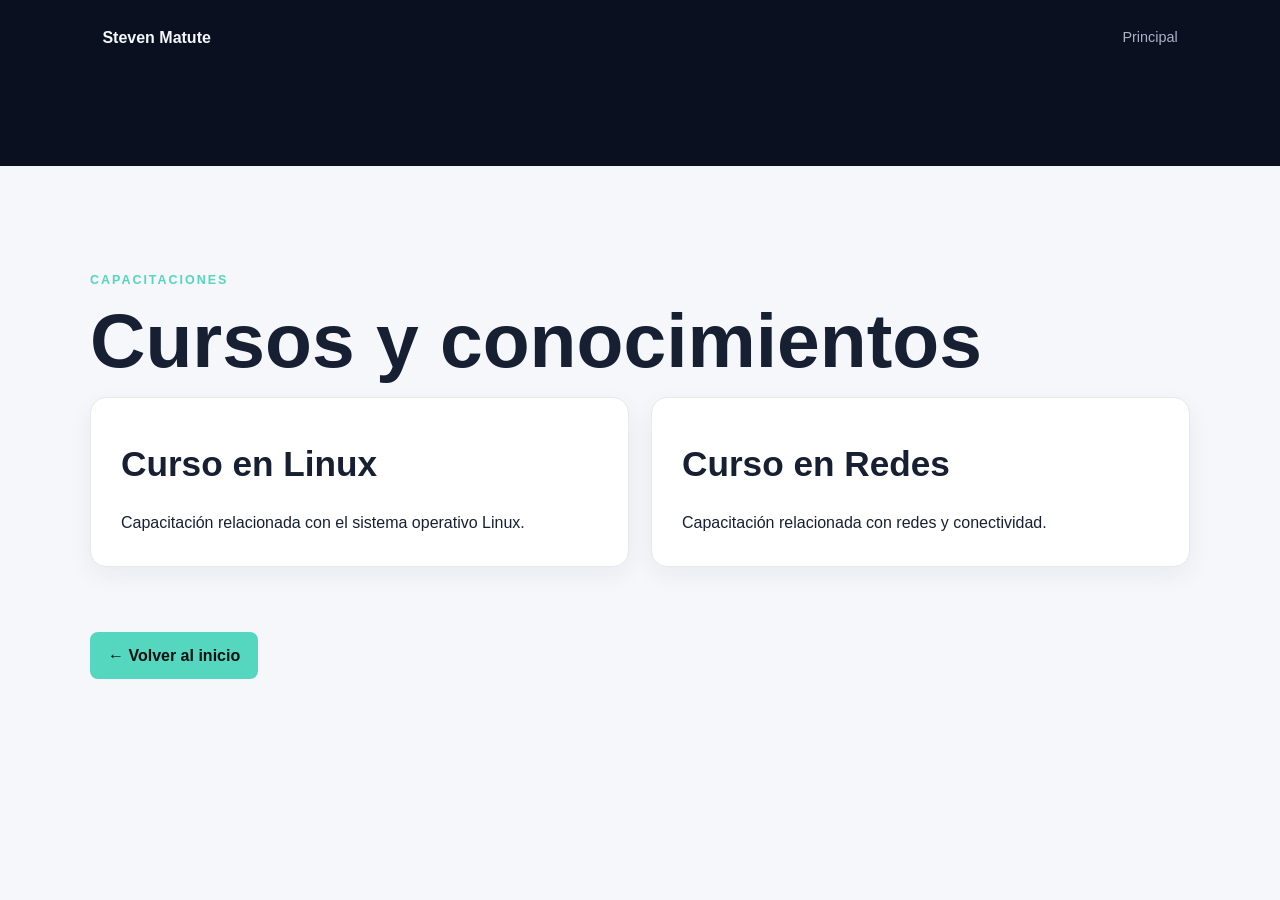
==== capacitaciones/index.html @ 44fb6eca "Primera version de mi hoja de vida" ====
<!DOCTYPE html>
<html lang="es"><head><meta charset="UTF-8"><meta name="viewport" content="width=device-width, initial-scale=1.0">
<title>Capacitaciones | Steven Matute</title><link rel="stylesheet" href="../style.css"></head>
<body><header class="hero"><nav><a href="../index.html" class="logo">Steven Matute</a><div class="nav-links"><a href="../index.html">Principal</a></div></nav></header>
<main><section class="section"><p class="section-label">CAPACITACIONES</p><h1>Cursos y conocimientos</h1>
<div class="cards"><div class="card"><h2>Curso en Linux</h2><p>Capacitación relacionada con el sistema operativo Linux.</p></div>
<div class="card"><h2>Curso en Redes</h2><p>Capacitación relacionada con redes y conectividad.</p></div></div>
<a class="btn" href="../index.html">← Volver al inicio</a></section></main></body></html>
---- style.css ----
* { box-sizing: border-box; margin: 0; padding: 0; }
:root {
  --bg: #0b1020;
  --card: #121a2d;
  --text: #f4f7fb;
  --muted: #aab4c5;
  --accent: #55d6be;
  --line: rgba(255,255,255,.12);
}
body {
  font-family: Arial, Helvetica, sans-serif;
  background: #f5f7fa;
  color: #172033;
  line-height: 1.6;
}
.hero {
  background: var(--bg);
  color: var(--text);
  padding: 0 8% 90px;
}
nav {
  max-width: 1150px;
  margin: auto;
  padding: 25px 0;
  display: flex;
  justify-content: space-between;
  align-items: center;
  gap: 20px;
}
.logo { color: var(--text); text-decoration: none; font-weight: 800; }
.nav-links { display: flex; gap: 20px; flex-wrap: wrap; }
.nav-links a { color: var(--muted); text-decoration: none; font-size: .9rem; }
.nav-links a:hover { color: var(--accent); }
.hero-content {
  max-width: 1150px; margin: 70px auto 0;
  display: flex; align-items: center; gap: 55px;
}
.photo {
  width: 190px; height: 190px; flex: 0 0 190px;
  border-radius: 50%; overflow: hidden;
  background: #24304a; border: 4px solid rgba(85,214,190,.45);
  display: grid; place-items: center;
}
.photo img { width: 100%; height: 100%; object-fit: cover; }
.photo-placeholder { color: var(--accent); font-size: 3.5rem; font-weight: 800; }
.eyebrow, .section-label { color: var(--accent); letter-spacing: 2px; font-size: .78rem; font-weight: 800; }
h1 { font-size: clamp(2.5rem, 6vw, 5rem); line-height: 1.02; margin: 10px 0 18px; }
.subtitle { color: var(--muted); max-width: 700px; font-size: 1.1rem; }
.buttons { display: flex; gap: 12px; margin-top: 25px; flex-wrap: wrap; }
.btn {
  display: inline-block; background: var(--accent); color: #07110f;
  padding: 11px 18px; border-radius: 8px; text-decoration: none; font-weight: 800;
}
.btn-outline { background: transparent; color: var(--text); border: 1px solid var(--line); }
main { max-width: 1150px; margin: auto; padding: 75px 25px; }
.section { padding: 30px 0 65px; }
h2 { font-size: 2.2rem; margin: 8px 0 18px; }
.lead { max-width: 850px; color: #536174; font-size: 1.08rem; }
.grid-section, .cards { display: grid; grid-template-columns: repeat(2, 1fr); gap: 22px; margin-bottom: 65px; }
.card, .big-card {
  background: white; border: 1px solid #e4e8ef; border-radius: 16px; padding: 30px;
  box-shadow: 0 8px 25px rgba(20,35,60,.06);
}
.info-list { list-style: none; color: #536174; }
.info-list li { padding: 9px 0; border-bottom: 1px solid #edf0f4; }
.info-list a { color: #167c6b; }
.tags { display: flex; flex-wrap: wrap; gap: 10px; }
.tags span {
  background: #edf9f6; color: #167c6b; padding: 8px 12px; border-radius: 30px;
  font-size: .9rem; font-weight: 700;
}
.language {
  background: var(--bg); color: white; padding: 22px 25px; border-radius: 12px;
  display: flex; justify-content: space-between; gap: 20px; max-width: 850px;
}
.language strong { color: var(--accent); }
.big-card { text-decoration: none; color: #172033; transition: .2s; }
.big-card:hover { transform: translateY(-4px); border-color: var(--accent); }
.big-card span { color: #159b84; font-weight: 800; }
.big-card h3 { font-size: 1.5rem; margin: 8px 0; }
.big-card p { color: #667387; }
.drive {
  background: var(--bg); color: white; border-radius: 18px; padding: 40px;
  display: flex; justify-content: space-between; align-items: center; gap: 25px;
}
.drive p:not(.section-label) { color: var(--muted); }
footer { background: var(--bg); color: var(--muted); text-align: center; padding: 25px; }
@media (max-width: 750px) {
  .hero { padding: 0 6% 60px; }
  nav, .hero-content { flex-direction: column; align-items: flex-start; }
  .hero-content { margin-top: 40px; }
  .grid-section, .cards { grid-template-columns: 1fr; }
  .language, .drive { flex-direction: column; align-items: flex-start; }
}

.canva-box {
  margin-top: 22px;
  background: white;
  border: 1px solid #e4e8ef;
  border-radius: 16px;
  padding: 30px;
  box-shadow: 0 8px 25px rgba(20,35,60,.06);
}
.canva-box p:not(.section-label) { color: #667387; margin-bottom: 18px; }
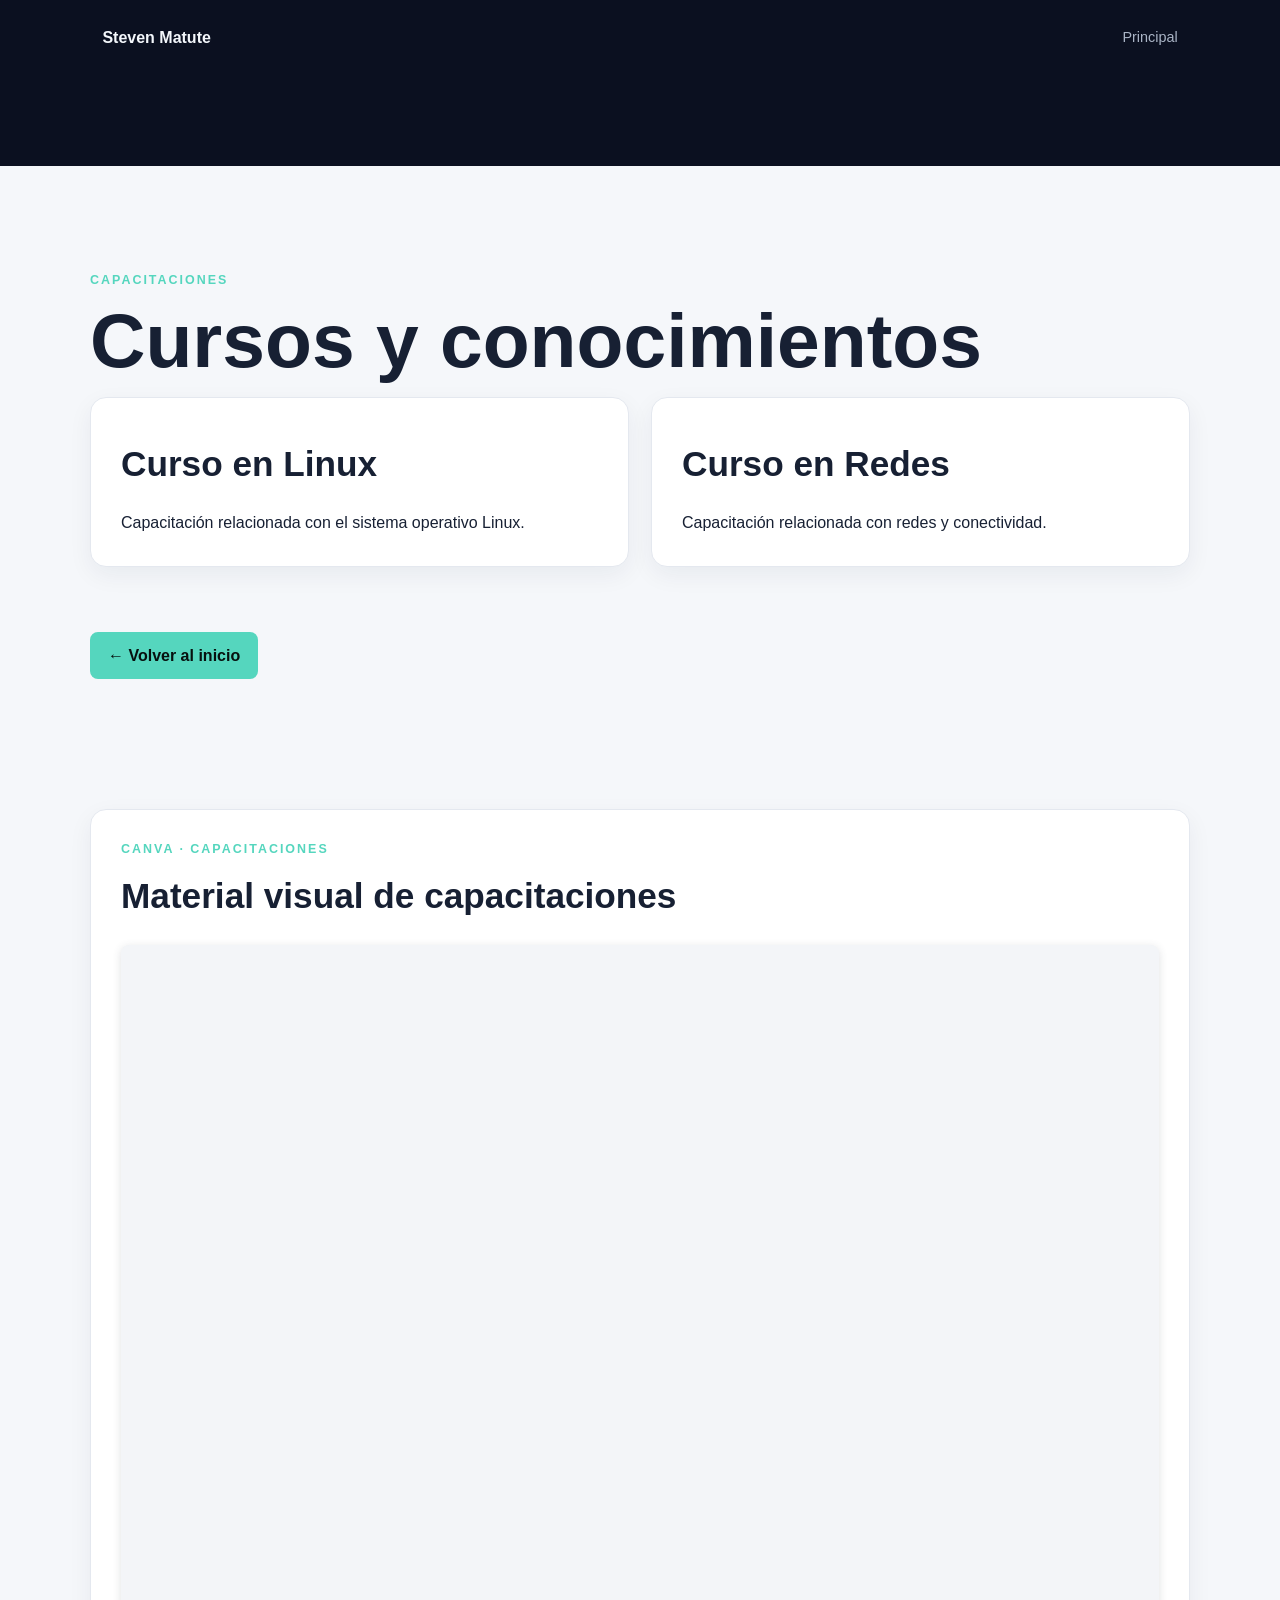
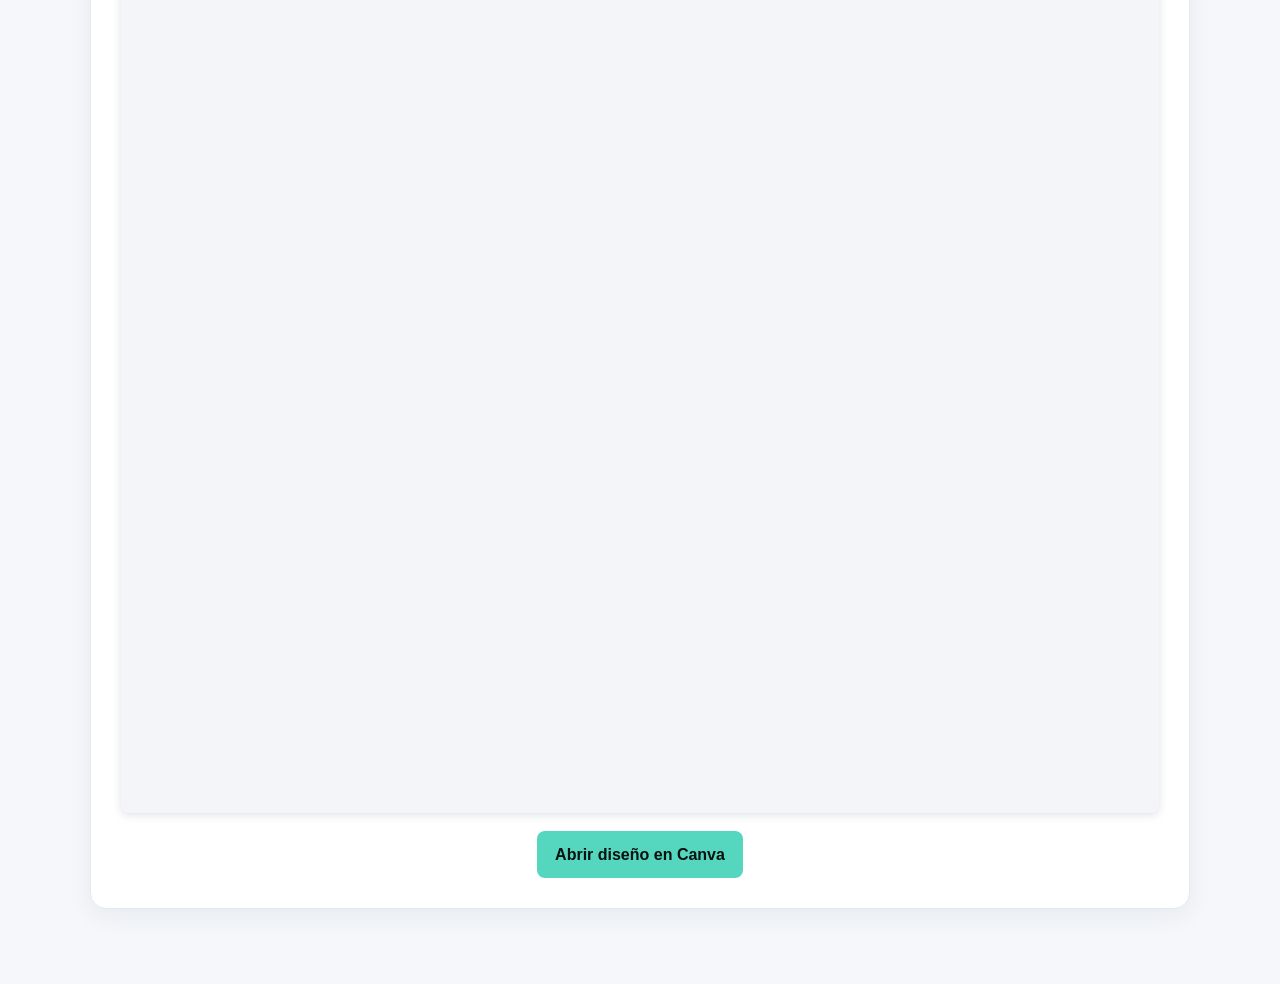
==== commit 8fe1cd6b: "Agregar Canva a capacitaciones" ====
--- a/capacitaciones/index.html
+++ b/capacitaciones/index.html
@@ -1,8 +1,79 @@
 <!DOCTYPE html>
-<html lang="es"><head><meta charset="UTF-8"><meta name="viewport" content="width=device-width, initial-scale=1.0">
-<title>Capacitaciones | Steven Matute</title><link rel="stylesheet" href="../style.css"></head>
-<body><header class="hero"><nav><a href="../index.html" class="logo">Steven Matute</a><div class="nav-links"><a href="../index.html">Principal</a></div></nav></header>
-<main><section class="section"><p class="section-label">CAPACITACIONES</p><h1>Cursos y conocimientos</h1>
-<div class="cards"><div class="card"><h2>Curso en Linux</h2><p>Capacitación relacionada con el sistema operativo Linux.</p></div>
-<div class="card"><h2>Curso en Redes</h2><p>Capacitación relacionada con redes y conectividad.</p></div></div>
-<a class="btn" href="../index.html">← Volver al inicio</a></section></main></body></html>+<html lang="es">
+<head>
+  <meta charset="UTF-8">
+  <meta name="viewport" content="width=device-width, initial-scale=1.0">
+  <title>Capacitaciones | Steven Matute</title>
+  <link rel="stylesheet" href="../style.css">
+</head>
+
+<body>
+
+  <header class="hero">
+    <nav>
+      <a href="../index.html" class="logo">Steven Matute</a>
+
+      <div class="nav-links">
+        <a href="../index.html">Principal</a>
+      </div>
+    </nav>
+  </header>
+
+  <main>
+
+    <!-- CAPACITACIONES -->
+    <section class="section">
+      <p class="section-label">CAPACITACIONES</p>
+      <h1>Cursos y conocimientos</h1>
+
+      <div class="cards">
+
+        <div class="card">
+          <h2>Curso en Linux</h2>
+          <p>Capacitación relacionada con el sistema operativo Linux.</p>
+        </div>
+
+        <div class="card">
+          <h2>Curso en Redes</h2>
+          <p>Capacitación relacionada con redes y conectividad.</p>
+        </div>
+
+      </div>
+
+      <a class="btn" href="../index.html">← Volver al inicio</a>
+    </section>
+
+
+    <!-- CANVA -->
+    <section class="canva-section">
+
+      <p class="section-label">CANVA · CAPACITACIONES</p>
+
+      <h2>Material visual de capacitaciones</h2>
+
+      <div class="canva-embed">
+        <iframe
+          loading="lazy"
+          src="https://www.canva.com/design/DAHWIrRRQtY/K_RYHbCSHCaCBjHRSDvRPg/view?embed"
+          allowfullscreen="allowfullscreen"
+          allow="fullscreen"
+          title="Diseño de capacitaciones de Steven Gabriel Matute Ortiz">
+        </iframe>
+      </div>
+
+      <div style="text-align: center; margin-top: 15px;">
+        <a
+          class="btn"
+          href="https://www.canva.com/design/DAHWIrRRQtY/K_RYHbCSHCaCBjHRSDvRPg/view?utm_content=DAHWIrRRQtY&utm_campaign=designshare&utm_medium=embeds&utm_source=link"
+          target="_blank"
+          rel="noopener">
+          Abrir diseño en Canva
+        </a>
+      </div>
+
+    </section>
+
+  </main>
+
+</body>
+</html>
--- a/style.css
+++ b/style.css
@@ -102,3 +102,8 @@
   box-shadow: 0 8px 25px rgba(20,35,60,.06);
 }
 .canva-box p:not(.section-label) { color: #667387; margin-bottom: 18px; }
+
+.canva-section { margin-top: 65px; background: white; border: 1px solid #e4e8ef; border-radius: 16px; padding: 30px; box-shadow: 0 8px 25px rgba(20,35,60,.06); }
+.canva-intro { color: #667387; margin-bottom: 18px; }
+.canva-embed { position: relative; width: 100%; height: 0; padding-top: 141.4286%; margin: 20px 0 18px; overflow: hidden; border-radius: 8px; box-shadow: 0 2px 8px rgba(63,69,81,.16); background: #f3f5f8; }
+.canva-embed iframe { position: absolute; width: 100%; height: 100%; top: 0; left: 0; border: none; padding: 0; margin: 0; }
